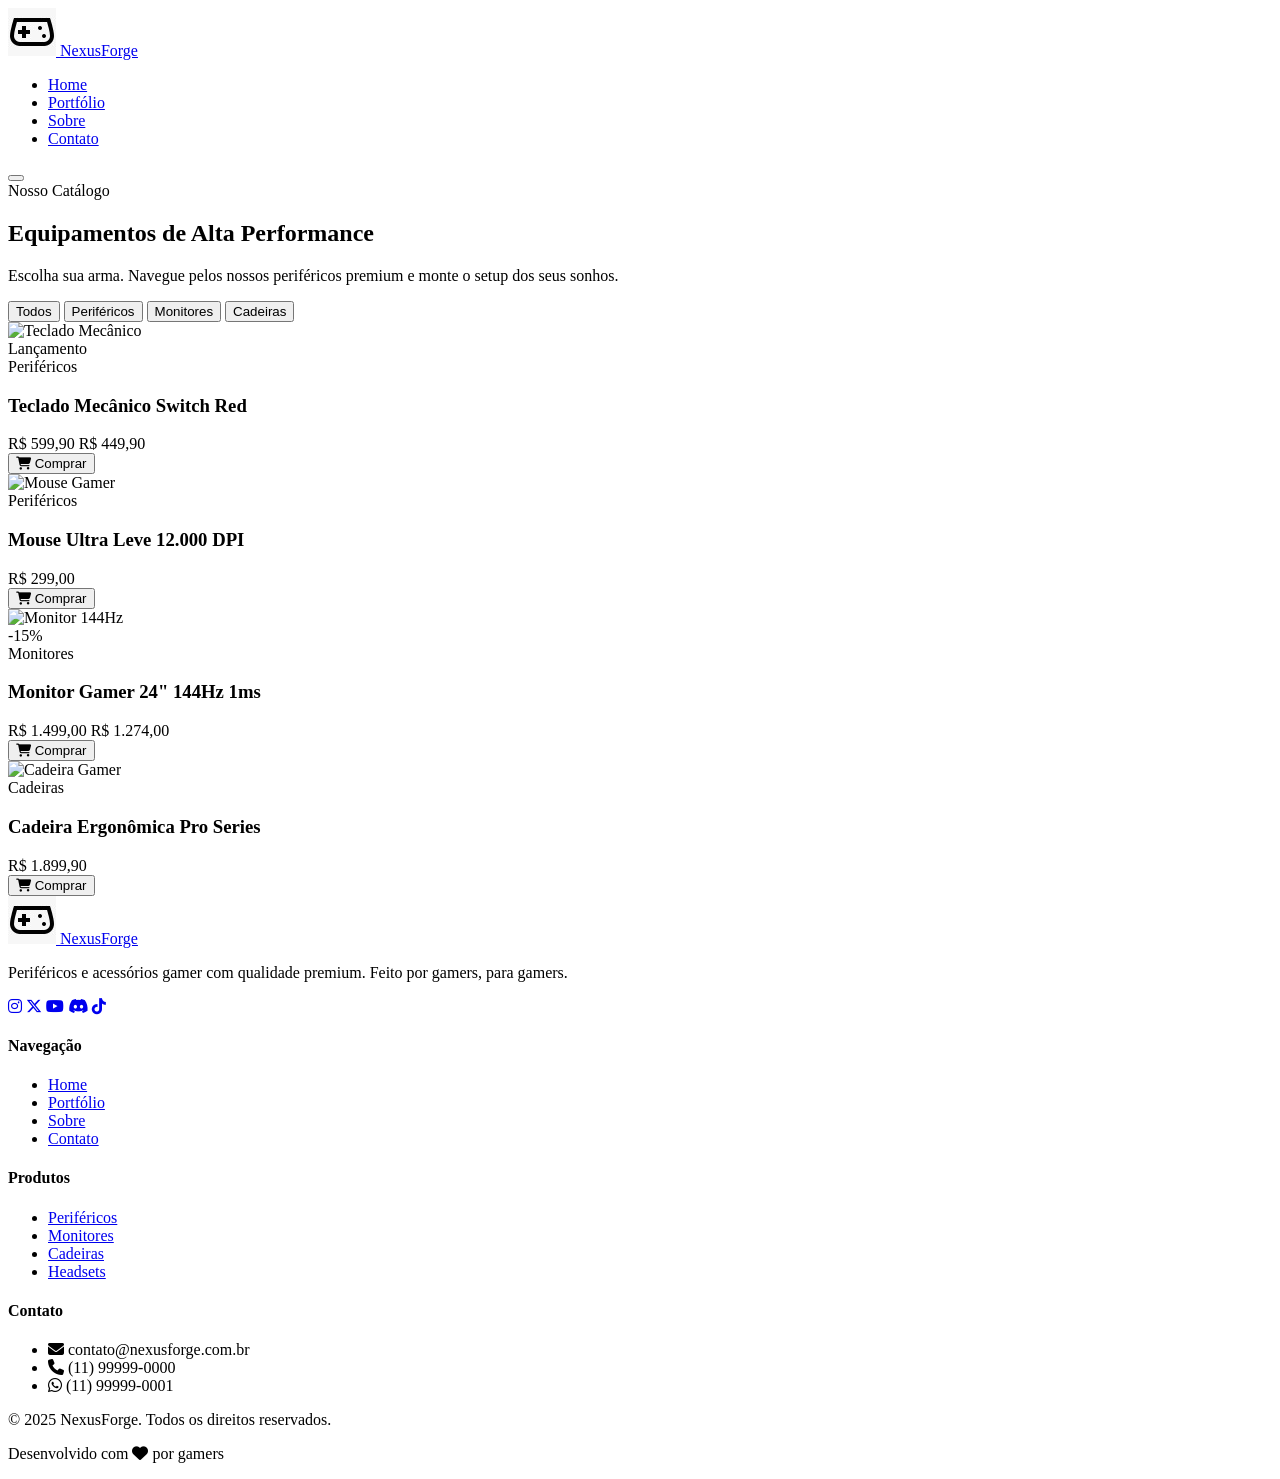
==== pages/portifolio.html @ e7b97811 "feat: criar vitrine de produtos com grid e filtros de categoria" ====
<!DOCTYPE html>
<html lang="pt-BR">
<head>
  <meta charset="UTF-8" />
  <meta name="viewport" content="width=device-width, initial-scale=1.0" />
  <title>NexusForge | Portfólio de Produtos</title>
  <link rel="icon" href="../src/assets/icons8-controle-48.png" type="image/png" />
  <link rel="stylesheet" href="../src/css/estilo.css" />
  <link href="https://fonts.googleapis.com/css2?family=Orbitron:wght@400;700;900&family=Syne:wght@300;400;600&display=swap" rel="stylesheet" />
  <link rel="stylesheet" href="https://cdnjs.cloudflare.com/ajax/libs/font-awesome/6.5.0/css/all.min.css" />
</head>
<body>
 
  <!-- NAVBAR -->
  <nav class="navbar scrolled" id="navbar">
    <div class="nav-container">
      <a href="../index.html" class="nav-logo">
        <img src="../src/assets/icons8-controle-48.png" alt="Logo NexusForge" />
        <span>Nexus<span class="accent">Forge</span></span>
      </a>
      <ul class="nav-links" id="navLinks">
        <li><a href="../index.html" class="nav-link">Home</a></li>
        <li><a href="portifolio.html" class="nav-link active">Portfólio</a></li>
        <li><a href="sobre.html" class="nav-link">Sobre</a></li>
        <li><a href="contato.html" class="nav-link">Contato</a></li>
      </ul>
      <button class="hamburger" id="hamburger" aria-label="Menu">
        <span></span><span></span><span></span>
      </button>
    </div>
  </nav>
 
  <!-- PORTFÓLIO / PRODUTOS -->
  <section class="portfolio page-section">
    <div class="portfolio-container">
      <div class="section-header text-center reveal">
        <span class="section-tag">Nosso Catálogo</span>
        <h2 class="section-title">Equipamentos de <span class="accent">Alta Performance</span></h2>
        <p class="section-subtitle">Escolha sua arma. Navegue pelos nossos periféricos premium e monte o setup dos seus sonhos.</p>
      </div>

      <!-- Filtros de Categoria -->
      <div class="portfolio-filters reveal">
        <button class="filter-btn active" data-filter="all">Todos</button>
        <button class="filter-btn" data-filter="perifericos">Periféricos</button>
        <button class="filter-btn" data-filter="monitores">Monitores</button>
        <button class="filter-btn" data-filter="cadeiras">Cadeiras</button>
      </div>

      <!-- Grid de Produtos -->
      <div class="portfolio-grid reveal">
        
        <!-- Produto 1 -->
        <div class="product-card" data-category="perifericos">
          <div class="product-img-wrap">
            <img src="../src/assets/teclado.jpg" alt="Teclado Mecânico" class="product-img" /> <!-- Substitua pela sua imagem -->
            <div class="product-badge">Lançamento</div>
          </div>
          <div class="product-info">
            <span class="product-category">Periféricos</span>
            <h3 class="product-title">Teclado Mecânico Switch Red</h3>
            <div class="product-price">
              <span class="price-old">R$ 599,90</span>
              <span class="price-new">R$ 449,90</span>
            </div>
            <button class="btn btn-primary btn-full"><i class="fas fa-shopping-cart"></i> Comprar</button>
          </div>
        </div>

        <!-- Produto 2 -->
        <div class="product-card" data-category="perifericos">
          <div class="product-img-wrap">
            <img src="../src/assets/mouse.jpg" alt="Mouse Gamer" class="product-img" />
          </div>
          <div class="product-info">
            <span class="product-category">Periféricos</span>
            <h3 class="product-title">Mouse Ultra Leve 12.000 DPI</h3>
            <div class="product-price">
              <span class="price-new">R$ 299,00</span>
            </div>
            <button class="btn btn-primary btn-full"><i class="fas fa-shopping-cart"></i> Comprar</button>
          </div>
        </div>

        <!-- Produto 3 -->
        <div class="product-card" data-category="monitores">
          <div class="product-img-wrap">
            <img src="../src/assets/monitor.jpg" alt="Monitor 144Hz" class="product-img" />
            <div class="product-badge accent-bg">-15%</div>
          </div>
          <div class="product-info">
            <span class="product-category">Monitores</span>
            <h3 class="product-title">Monitor Gamer 24" 144Hz 1ms</h3>
            <div class="product-price">
              <span class="price-old">R$ 1.499,00</span>
              <span class="price-new">R$ 1.274,00</span>
            </div>
            <button class="btn btn-primary btn-full"><i class="fas fa-shopping-cart"></i> Comprar</button>
          </div>
        </div>

        <!-- Produto 4 -->
        <div class="product-card" data-category="cadeiras">
          <div class="product-img-wrap">
            <img src="../src/assets/cadeira.jpg" alt="Cadeira Gamer" class="product-img" />
          </div>
          <div class="product-info">
            <span class="product-category">Cadeiras</span>
            <h3 class="product-title">Cadeira Ergonômica Pro Series</h3>
            <div class="product-price">
              <span class="price-new">R$ 1.899,90</span>
            </div>
            <button class="btn btn-primary btn-full"><i class="fas fa-shopping-cart"></i> Comprar</button>
          </div>
        </div>

      </div>
    </div>
  </section>
 
  <!-- FOOTER -->
  <footer class="footer">
    <div class="footer-top">
      <div class="footer-brand">
        <a href="../index.html" class="nav-logo">
          <img src="../src/assets/icons8-controle-48.png" alt="Logo" />
          <span>Nexus<span class="accent">Forge</span></span>
        </a>
        <p>Periféricos e acessórios gamer com qualidade premium. Feito por gamers, para gamers.</p>
        <div class="social-links">
          <a href="#" aria-label="Instagram"><i class="fab fa-instagram"></i></a>
          <a href="#" aria-label="Twitter/X"><i class="fab fa-x-twitter"></i></a>
          <a href="#" aria-label="YouTube"><i class="fab fa-youtube"></i></a>
          <a href="#" aria-label="Discord"><i class="fab fa-discord"></i></a>
          <a href="#" aria-label="TikTok"><i class="fab fa-tiktok"></i></a>
        </div>
      </div>
      <div class="footer-links">
        <div class="footer-col">
          <h4>Navegação</h4>
          <ul>
            <li><a href="../index.html">Home</a></li>
            <li><a href="portifolio.html">Portfólio</a></li>
            <li><a href="sobre.html">Sobre</a></li>
            <li><a href="contato.html">Contato</a></li>
          </ul>
        </div>
        <div class="footer-col">
          <h4>Produtos</h4>
          <ul>
            <li><a href="portifolio.html">Periféricos</a></li>
            <li><a href="portifolio.html">Monitores</a></li>
            <li><a href="portifolio.html">Cadeiras</a></li>
            <li><a href="portifolio.html">Headsets</a></li>
          </ul>
        </div>
        <div class="footer-col">
          <h4>Contato</h4>
          <ul>
            <!-- Corrigi o email para NexusForge -->
            <li><i class="fas fa-envelope"></i> contato@nexusforge.com.br</li>
            <li><i class="fas fa-phone"></i> (11) 99999-0000</li>
            <li><i class="fab fa-whatsapp"></i> (11) 99999-0001</li>
          </ul>
        </div>
      </div>
    </div>
    <div class="footer-bottom">
      <p>© 2025 NexusForge. Todos os direitos reservados.</p>
      <p>Desenvolvido com <i class="fas fa-heart accent"></i> por gamers</p>
    </div>
  </footer>
 
  <script src="../src/js/script.js"></script>
</body>
</html>
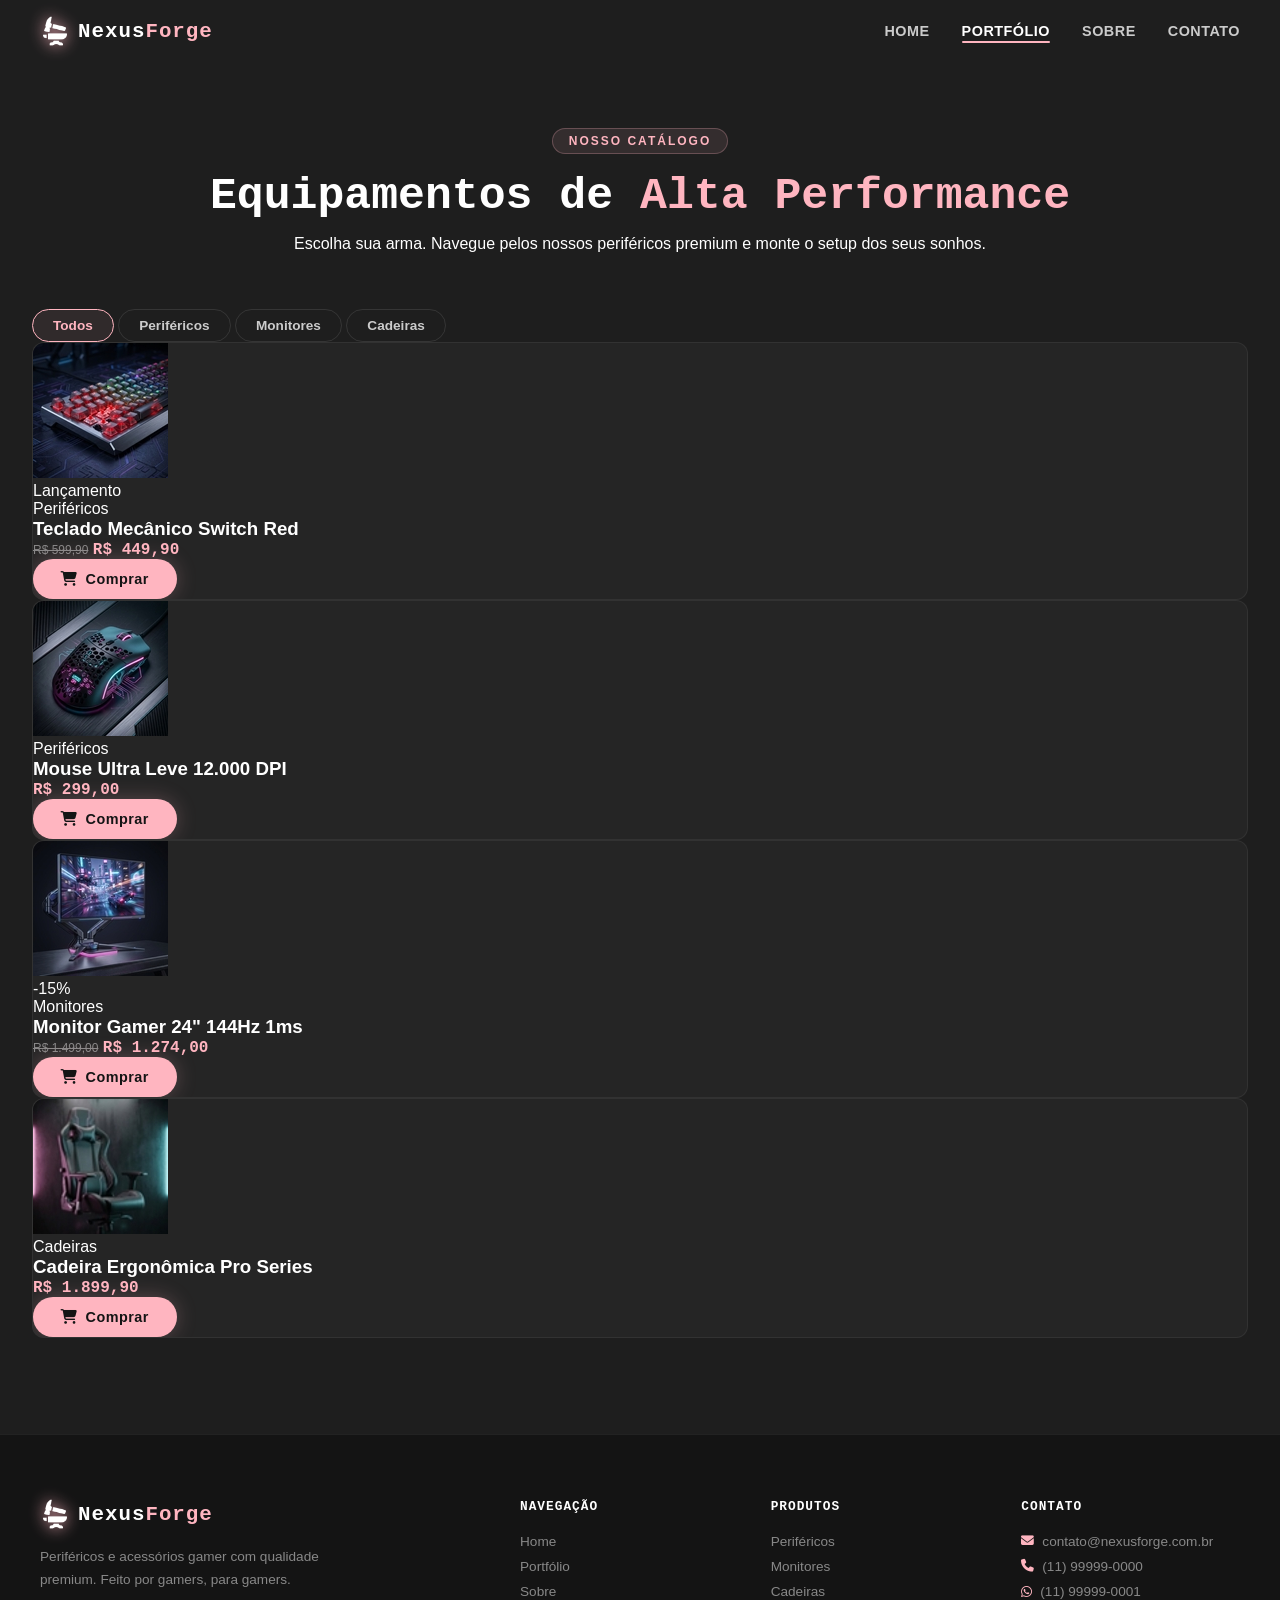
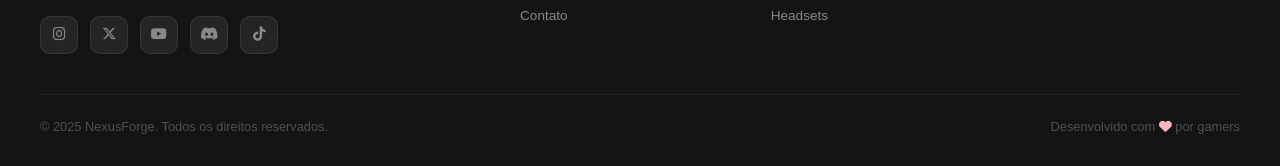
==== commit 82440ab8: "chore: adicionar imagens otimizadas dos produtos no portifolio" ====
--- a/pages/portifolio.html
+++ b/pages/portifolio.html
@@ -53,7 +53,7 @@
         <!-- Produto 1 -->
         <div class="product-card" data-category="perifericos">
           <div class="product-img-wrap">
-            <img src="../src/assets/teclado.jpg" alt="Teclado Mecânico" class="product-img" /> <!-- Substitua pela sua imagem -->
+            <img src="../src/assets/teclado.jpeg" alt="Teclado Mecânico" class="product-img" /> <!-- Substitua pela sua imagem -->
             <div class="product-badge">Lançamento</div>
           </div>
           <div class="product-info">
@@ -70,7 +70,7 @@
         <!-- Produto 2 -->
         <div class="product-card" data-category="perifericos">
           <div class="product-img-wrap">
-            <img src="../src/assets/mouse.jpg" alt="Mouse Gamer" class="product-img" />
+            <img src="../src/assets/mouse.jpeg" alt="Mouse Gamer" class="product-img" />
           </div>
           <div class="product-info">
             <span class="product-category">Periféricos</span>
@@ -85,7 +85,7 @@
         <!-- Produto 3 -->
         <div class="product-card" data-category="monitores">
           <div class="product-img-wrap">
-            <img src="../src/assets/monitor.jpg" alt="Monitor 144Hz" class="product-img" />
+            <img src="../src/assets/monitor.jpeg" alt="Monitor 144Hz" class="product-img" />
             <div class="product-badge accent-bg">-15%</div>
           </div>
           <div class="product-info">
@@ -102,7 +102,7 @@
         <!-- Produto 4 -->
         <div class="product-card" data-category="cadeiras">
           <div class="product-img-wrap">
-            <img src="../src/assets/cadeira.jpg" alt="Cadeira Gamer" class="product-img" />
+            <img src="../src/assets/cadeira.jpeg" alt="Cadeira Gamer" class="product-img" />
           </div>
           <div class="product-info">
             <span class="product-category">Cadeiras</span>
--- a/src/css/estilo.css
+++ b/src/css/estilo.css
@@ -0,0 +1,821 @@
+/* =============================================
+   NEONPLAY — Loja Gamer | estilo.css
+   Paleta: #FFB5C0 | #CBCBCB | #141414 | #FFFFFF
+   ============================================= */
+ 
+/* === RESET & VARIABLES === */
+*, *::before, *::after { box-sizing: border-box; margin: 0; padding: 0; }
+ 
+:root {
+  --pink: #FFB5C0;
+  --pink-dark: #f090a0;
+  --pink-glow: rgba(255, 181, 192, 0.25);
+  --gray: #CBCBCB;
+  --gray-mid: #888;
+  --dark: #141414;
+  --dark-2: #1e1e1e;
+  --dark-3: #252525;
+  --dark-4: #2e2e2e;
+  --white: #FFFFFF;
+  --font-display: 'Orbitron', monospace;
+  --font-body: 'Syne', sans-serif;
+  --radius: 12px;
+  --transition: 0.35s cubic-bezier(0.4, 0, 0.2, 1);
+}
+ 
+html { scroll-behavior: smooth; }
+ 
+body {
+  font-family: var(--font-body);
+  background: var(--dark);
+  color: var(--white);
+  overflow-x: hidden;
+}
+ 
+::-webkit-scrollbar { width: 6px; }
+::-webkit-scrollbar-track { background: var(--dark); }
+::-webkit-scrollbar-thumb { background: var(--pink); border-radius: 3px; }
+::selection { background: var(--pink); color: var(--dark); }
+ 
+.accent { color: var(--pink); }
+ 
+/* =============================================
+   NAVBAR
+   ============================================= */
+.navbar {
+  position: fixed;
+  top: 0; left: 0; right: 0;
+  z-index: 1000;
+  padding: 1rem 2rem;
+  transition: var(--transition);
+  background: transparent;
+}
+.navbar.scrolled {
+  background: rgba(20, 20, 20, 0.95);
+  backdrop-filter: blur(16px);
+  border-bottom: 1px solid rgba(255,181,192,0.15);
+  padding: 0.7rem 2rem;
+}
+.nav-container {
+  max-width: 1200px;
+  margin: 0 auto;
+  display: flex;
+  align-items: center;
+  justify-content: space-between;
+}
+.nav-logo {
+  display: flex;
+  align-items: center;
+  gap: 0.5rem;
+  text-decoration: none;
+  color: var(--white);
+  font-family: var(--font-display);
+  font-size: 1.3rem;
+  font-weight: 700;
+  letter-spacing: 1px;
+}
+.nav-logo img { width: 30px; height: 30px; filter: drop-shadow(0 0 8px var(--pink)); }
+.nav-links { display: flex; list-style: none; gap: 2rem; }
+.nav-link {
+  text-decoration: none;
+  color: var(--gray);
+  font-size: 0.9rem;
+  font-weight: 600;
+  letter-spacing: 0.5px;
+  text-transform: uppercase;
+  position: relative;
+  transition: color var(--transition);
+}
+.nav-link::after {
+  content: '';
+  position: absolute;
+  bottom: -4px; left: 0;
+  width: 0; height: 2px;
+  background: var(--pink);
+  border-radius: 1px;
+  transition: width var(--transition);
+}
+.nav-link:hover, .nav-link.active { color: var(--white); }
+.nav-link:hover::after, .nav-link.active::after { width: 100%; }
+ 
+.hamburger {
+  display: none;
+  flex-direction: column;
+  gap: 5px;
+  background: none;
+  border: none;
+  cursor: pointer;
+  padding: 4px;
+  z-index: 1001;
+}
+.hamburger span {
+  display: block;
+  width: 24px; height: 2px;
+  background: var(--white);
+  border-radius: 2px;
+  transition: var(--transition);
+}
+.hamburger.open span:nth-child(1) { transform: translateY(7px) rotate(45deg); }
+.hamburger.open span:nth-child(2) { opacity: 0; }
+.hamburger.open span:nth-child(3) { transform: translateY(-7px) rotate(-45deg); }
+ 
+/* =============================================
+   BUTTONS
+   ============================================= */
+.btn {
+  display: inline-flex;
+  align-items: center;
+  gap: 0.5rem;
+  padding: 0.75rem 1.75rem;
+  border-radius: 50px;
+  font-family: var(--font-body);
+  font-size: 0.9rem;
+  font-weight: 600;
+  text-decoration: none;
+  cursor: pointer;
+  border: none;
+  transition: var(--transition);
+  letter-spacing: 0.5px;
+}
+.btn-primary {
+  background: var(--pink);
+  color: var(--dark);
+  box-shadow: 0 0 20px var(--pink-glow);
+}
+.btn-primary:hover {
+  background: var(--pink-dark);
+  transform: translateY(-2px);
+  box-shadow: 0 0 35px rgba(255,181,192,0.45);
+}
+.btn-ghost {
+  background: transparent;
+  color: var(--white);
+  border: 1.5px solid rgba(255,255,255,0.2);
+}
+.btn-ghost:hover {
+  border-color: var(--pink);
+  color: var(--pink);
+  transform: translateY(-2px);
+}
+.full-btn { width: 100%; justify-content: center; }
+ 
+/* =============================================
+   SECTION COMMON
+   ============================================= */
+section { padding: 6rem 2rem; }
+.page-section { padding-top: 8rem; }
+ 
+.section-header { text-align: center; margin-bottom: 3.5rem; }
+.section-tag {
+  display: inline-block;
+  background: rgba(255,181,192,0.1);
+  color: var(--pink);
+  font-size: 0.75rem;
+  font-weight: 700;
+  letter-spacing: 2px;
+  text-transform: uppercase;
+  padding: 0.3rem 1rem;
+  border-radius: 50px;
+  border: 1px solid rgba(255,181,192,0.25);
+  margin-bottom: 1rem;
+}
+.section-title {
+  font-family: var(--font-display);
+  font-size: clamp(1.8rem, 4vw, 2.8rem);
+  font-weight: 700;
+  line-height: 1.2;
+  margin-bottom: 0.75rem;
+}
+.section-sub { color: var(--gray-mid); font-size: 1rem; max-width: 500px; margin: 0 auto; }
+ 
+/* =============================================
+   HERO
+   ============================================= */
+.hero {
+  min-height: 100vh;
+  display: grid;
+  grid-template-columns: 1fr 1fr;
+  align-items: center;
+  padding: 8rem 4rem 4rem;
+  max-width: 1300px;
+  margin: 0 auto;
+  position: relative;
+  gap: 3rem;
+}
+.hero-bg {
+  position: fixed;
+  inset: 0;
+  z-index: -1;
+  pointer-events: none;
+}
+.grid-overlay {
+  position: absolute;
+  inset: 0;
+  background-image:
+    linear-gradient(rgba(255,181,192,0.04) 1px, transparent 1px),
+    linear-gradient(90deg, rgba(255,181,192,0.04) 1px, transparent 1px);
+  background-size: 60px 60px;
+}
+.hero-glow { position: absolute; border-radius: 50%; filter: blur(120px); opacity: 0.18; }
+.glow-pink { width: 600px; height: 600px; background: var(--pink); top: -100px; right: -100px; animation: floatGlow 8s ease-in-out infinite; }
+.glow-gray { width: 400px; height: 400px; background: var(--gray); bottom: -100px; left: -50px; animation: floatGlow 10s ease-in-out infinite reverse; }
+ 
+@keyframes floatGlow {
+  0%, 100% { transform: translate(0, 0); }
+  50% { transform: translate(30px, -30px); }
+}
+ 
+.hero-content { z-index: 1; }
+ 
+.hero-badge {
+  display: inline-flex;
+  align-items: center;
+  gap: 0.5rem;
+  background: rgba(255,181,192,0.08);
+  border: 1px solid rgba(255,181,192,0.2);
+  color: var(--pink);
+  font-size: 0.8rem;
+  font-weight: 600;
+  padding: 0.4rem 1rem;
+  border-radius: 50px;
+  margin-bottom: 1.5rem;
+  letter-spacing: 1px;
+  animation: fadeSlideDown 0.8s ease both;
+}
+.badge-dot {
+  width: 8px; height: 8px;
+  background: var(--pink);
+  border-radius: 50%;
+  animation: pulse 2s infinite;
+}
+@keyframes pulse {
+  0%, 100% { box-shadow: 0 0 0 0 rgba(255,181,192,0.4); }
+  50% { box-shadow: 0 0 0 6px rgba(255,181,192,0); }
+}
+ 
+.hero-title {
+  font-family: var(--font-display);
+  font-size: clamp(2.5rem, 5vw, 4rem);
+  font-weight: 900;
+  line-height: 1.1;
+  margin-bottom: 1.25rem;
+  animation: fadeSlideUp 0.9s ease 0.1s both;
+}
+.hero-highlight {
+  color: var(--pink);
+  position: relative;
+  display: inline-block;
+}
+.hero-highlight::after {
+  content: '';
+  position: absolute;
+  bottom: 2px; left: 0; right: 0;
+  height: 4px;
+  background: var(--pink);
+  border-radius: 2px;
+  opacity: 0.4;
+}
+ 
+.hero-subtitle {
+  color: var(--gray);
+  font-size: 1rem;
+  line-height: 1.7;
+  max-width: 480px;
+  margin-bottom: 2rem;
+  animation: fadeSlideUp 0.9s ease 0.2s both;
+}
+.hero-cta { display: flex; gap: 1rem; flex-wrap: wrap; margin-bottom: 3rem; animation: fadeSlideUp 0.9s ease 0.3s both; }
+ 
+.hero-stats { display: flex; align-items: center; gap: 1.5rem; animation: fadeSlideUp 0.9s ease 0.4s both; }
+.stat { text-align: center; }
+.stat-number { display: block; font-family: var(--font-display); font-size: 1.5rem; font-weight: 900; color: var(--white); }
+.stat-label { font-size: 0.75rem; color: var(--gray-mid); text-transform: uppercase; letter-spacing: 1px; }
+.stat-divider { width: 1px; height: 40px; background: rgba(255,255,255,0.1); }
+ 
+/* Hero Visual */
+.hero-visual { display: flex; justify-content: center; align-items: center; animation: fadeSlideUp 1s ease 0.3s both; }
+.controller-card { position: relative; width: 300px; height: 300px; display: flex; align-items: center; justify-content: center; }
+.controller-glow { position: absolute; inset: 0; background: radial-gradient(circle, rgba(255,181,192,0.2) 0%, transparent 70%); border-radius: 50%; animation: floatGlow 5s ease-in-out infinite; }
+.controller-img { width: 120px; height: 120px; object-fit: contain; filter: drop-shadow(0 0 30px var(--pink)) brightness(1.1); animation: floatIcon 4s ease-in-out infinite; z-index: 2; }
+ 
+@keyframes floatIcon {
+  0%, 100% { transform: translateY(0); }
+  50% { transform: translateY(-12px); }
+}
+ 
+.controller-ring { position: absolute; border-radius: 50%; border: 1px solid rgba(255,181,192,0.15); animation: ringExpand 4s ease-in-out infinite; }
+.ring-1 { width: 160px; height: 160px; animation-delay: 0s; }
+.ring-2 { width: 220px; height: 220px; animation-delay: 0.5s; border-color: rgba(203,203,203,0.1); }
+.ring-3 { width: 290px; height: 290px; animation-delay: 1s; border-color: rgba(255,181,192,0.06); }
+ 
+@keyframes ringExpand {
+  0%, 100% { transform: scale(1); opacity: 0.6; }
+  50% { transform: scale(1.05); opacity: 1; }
+}
+ 
+.floating-tag {
+  position: absolute;
+  background: var(--dark-3);
+  border: 1px solid rgba(255,181,192,0.2);
+  color: var(--white);
+  font-size: 0.75rem;
+  font-weight: 600;
+  padding: 0.4rem 0.8rem;
+  border-radius: 50px;
+  display: flex;
+  align-items: center;
+  gap: 0.4rem;
+  white-space: nowrap;
+  z-index: 3;
+}
+.floating-tag i { color: var(--pink); }
+.tag-1 { top: 20px; right: -20px; animation: tagFloat 3.5s ease-in-out infinite; }
+.tag-2 { bottom: 30px; left: -20px; animation: tagFloat 3.5s ease-in-out infinite 1s; }
+ 
+@keyframes tagFloat {
+  0%, 100% { transform: translateY(0); }
+  50% { transform: translateY(-8px); }
+}
+ 
+.hero-scroll {
+  position: absolute;
+  bottom: 2rem; left: 50%;
+  transform: translateX(-50%);
+  display: flex;
+  flex-direction: column;
+  align-items: center;
+  gap: 0.5rem;
+  color: var(--gray-mid);
+  font-size: 0.7rem;
+  letter-spacing: 2px;
+  text-transform: uppercase;
+}
+.scroll-line {
+  width: 1px; height: 50px;
+  background: linear-gradient(to bottom, var(--pink), transparent);
+  animation: scrollLine 2s ease-in-out infinite;
+}
+@keyframes scrollLine {
+  0% { transform: scaleY(0); transform-origin: top; }
+  50% { transform: scaleY(1); transform-origin: top; }
+  51% { transform: scaleY(1); transform-origin: bottom; }
+  100% { transform: scaleY(0); transform-origin: bottom; }
+}
+ 
+/* =============================================
+   PORTFOLIO
+   ============================================= */
+.portfolio { background: var(--dark-2); }
+ 
+.filter-bar {
+  display: flex;
+  gap: 0.75rem;
+  flex-wrap: wrap;
+  justify-content: center;
+  margin-bottom: 3rem;
+  max-width: 1200px;
+  margin-left: auto;
+  margin-right: auto;
+}
+.filter-btn {
+  padding: 0.5rem 1.25rem;
+  border-radius: 50px;
+  border: 1.5px solid rgba(255,255,255,0.1);
+  background: transparent;
+  color: var(--gray);
+  font-family: var(--font-body);
+  font-size: 0.85rem;
+  font-weight: 600;
+  cursor: pointer;
+  transition: var(--transition);
+}
+.filter-btn:hover, .filter-btn.active {
+  border-color: var(--pink);
+  color: var(--pink);
+  background: rgba(255,181,192,0.08);
+}
+ 
+.cards-grid {
+  display: grid;
+  grid-template-columns: repeat(auto-fill, minmax(280px, 1fr));
+  gap: 1.5rem;
+  max-width: 1200px;
+  margin: 0 auto 5rem;
+}
+.product-card {
+  background: var(--dark-3);
+  border: 1px solid rgba(255,255,255,0.06);
+  border-radius: var(--radius);
+  overflow: hidden;
+  position: relative;
+  transition: var(--transition);
+  display: flex;
+  flex-direction: column;
+}
+.product-card:hover {
+  border-color: rgba(255,181,192,0.25);
+  transform: translateY(-5px);
+  box-shadow: 0 15px 40px rgba(0,0,0,0.3), 0 0 20px rgba(255,181,192,0.08);
+}
+.product-card.hidden { display: none; }
+ 
+.card-badge {
+  position: absolute;
+  top: 12px; left: 12px;
+  background: var(--dark);
+  color: var(--gray);
+  font-size: 0.7rem;
+  font-weight: 700;
+  padding: 0.25rem 0.6rem;
+  border-radius: 4px;
+  letter-spacing: 0.5px;
+  border: 1px solid rgba(255,255,255,0.1);
+  z-index: 2;
+}
+.badge-pink { background: var(--pink); color: var(--dark); border-color: var(--pink); }
+.badge-gray { background: var(--gray-mid); color: var(--dark); border-color: var(--gray-mid); }
+ 
+.card-img-wrap {
+  height: 160px;
+  background: linear-gradient(135deg, var(--dark-4), var(--dark-2));
+  display: flex;
+  align-items: center;
+  justify-content: center;
+  border-bottom: 1px solid rgba(255,255,255,0.04);
+}
+.card-img-placeholder { font-size: 3.5rem; color: rgba(255,181,192,0.25); transition: var(--transition); }
+.product-card:hover .card-img-placeholder { color: rgba(255,181,192,0.55); transform: scale(1.1); }
+ 
+.card-info { padding: 1.25rem; flex: 1; display: flex; flex-direction: column; gap: 0.4rem; }
+.card-category { font-size: 0.7rem; font-weight: 700; color: var(--pink); text-transform: uppercase; letter-spacing: 1.5px; }
+.card-name { font-family: var(--font-display); font-size: 0.95rem; font-weight: 700; color: var(--white); }
+.card-desc { font-size: 0.82rem; color: var(--gray-mid); line-height: 1.5; flex: 1; }
+ 
+.card-footer {
+  display: flex;
+  align-items: center;
+  justify-content: space-between;
+  margin-top: 1rem;
+  padding-top: 1rem;
+  border-top: 1px solid rgba(255,255,255,0.06);
+}
+.card-price { display: flex; flex-direction: column; }
+.price-old { font-size: 0.75rem; color: var(--gray-mid); text-decoration: line-through; }
+.price-new { font-family: var(--font-display); font-size: 1rem; font-weight: 700; color: var(--pink); }
+ 
+.btn-card {
+  background: rgba(255,181,192,0.1);
+  border: 1px solid rgba(255,181,192,0.25);
+  color: var(--pink);
+  font-family: var(--font-body);
+  font-size: 0.8rem;
+  font-weight: 700;
+  padding: 0.45rem 0.9rem;
+  border-radius: 50px;
+  cursor: pointer;
+  transition: var(--transition);
+}
+.btn-card:hover { background: var(--pink); color: var(--dark); border-color: var(--pink); }
+ 
+/* Pricing */
+.pricing-section { padding: 4rem 2rem 2rem; }
+.pricing-grid {
+  display: grid;
+  grid-template-columns: repeat(auto-fit, minmax(260px, 1fr));
+  gap: 1.5rem;
+  max-width: 1000px;
+  margin: 0 auto;
+}
+.pricing-card {
+  background: var(--dark-3);
+  border: 1px solid rgba(255,255,255,0.06);
+  border-radius: var(--radius);
+  padding: 2rem;
+  position: relative;
+  transition: var(--transition);
+}
+.pricing-card:hover { transform: translateY(-4px); border-color: rgba(255,181,192,0.2); }
+.pricing-card.featured {
+  border-color: var(--pink);
+  background: linear-gradient(135deg, var(--dark-3), rgba(255,181,192,0.06));
+  box-shadow: 0 0 40px rgba(255,181,192,0.1);
+}
+.pricing-badge {
+  position: absolute;
+  top: -12px; left: 50%;
+  transform: translateX(-50%);
+  background: var(--pink);
+  color: var(--dark);
+  font-size: 0.7rem;
+  font-weight: 700;
+  padding: 0.25rem 1rem;
+  border-radius: 50px;
+  letter-spacing: 1px;
+}
+.pricing-header { text-align: center; margin-bottom: 1.5rem; }
+.plan-icon { font-size: 2rem; color: var(--pink); display: block; margin-bottom: 0.75rem; }
+.plan-name { font-family: var(--font-display); font-size: 1rem; font-weight: 700; margin-bottom: 0.75rem; }
+.plan-price { font-family: var(--font-display); font-size: 0.85rem; color: var(--gray-mid); }
+.plan-price span { font-size: 2rem; font-weight: 900; color: var(--pink); }
+.plan-features { list-style: none; margin-bottom: 1.75rem; display: flex; flex-direction: column; gap: 0.6rem; }
+.plan-features li { display: flex; align-items: center; gap: 0.6rem; font-size: 0.85rem; color: var(--gray); }
+.plan-features li i { color: var(--pink); font-size: 0.7rem; }
+.plan-features li.disabled { opacity: 0.35; }
+.plan-features li.disabled i { color: var(--gray-mid); }
+ 
+/* =============================================
+   SOBRE
+   ============================================= */
+.sobre { background: var(--dark); }
+.sobre-container {
+  max-width: 1100px;
+  margin: 0 auto;
+  display: grid;
+  grid-template-columns: 1fr 1fr;
+  gap: 4rem;
+  align-items: start;
+}
+.sobre-visual { display: flex; justify-content: center; }
+.sobre-card-bg {
+  width: 300px; height: 340px;
+  background: var(--dark-3);
+  border: 1px solid rgba(255,181,192,0.15);
+  border-radius: 24px;
+  display: flex;
+  align-items: center;
+  justify-content: center;
+  position: relative;
+  box-shadow: 0 20px 60px rgba(0,0,0,0.3);
+}
+.sobre-icon-wrap {
+  width: 120px; height: 120px;
+  background: rgba(255,181,192,0.08);
+  border-radius: 50%;
+  display: flex;
+  align-items: center;
+  justify-content: center;
+  border: 2px solid rgba(255,181,192,0.2);
+}
+.sobre-icon { width: 60px; height: 60px; filter: drop-shadow(0 0 20px var(--pink)); animation: floatIcon 4s ease-in-out infinite; }
+ 
+.sobre-float-badge {
+  position: absolute;
+  background: var(--dark-2);
+  border: 1px solid rgba(255,181,192,0.2);
+  color: var(--white);
+  font-size: 0.75rem;
+  font-weight: 700;
+  padding: 0.4rem 0.8rem;
+  border-radius: 50px;
+  display: flex;
+  align-items: center;
+  gap: 0.4rem;
+}
+.sobre-float-badge i { color: var(--pink); }
+.badge-a { top: -12px; right: -20px; animation: tagFloat 3s ease-in-out infinite; }
+.badge-b { bottom: -12px; left: -20px; animation: tagFloat 3s ease-in-out infinite 1.5s; }
+ 
+.sobre-content { display: flex; flex-direction: column; gap: 1rem; }
+.sobre-content .section-tag { align-self: flex-start; }
+.sobre-content p { color: var(--gray); font-size: 0.95rem; line-height: 1.8; }
+.sobre-content strong { color: var(--white); }
+ 
+/* Timeline */
+.timeline { display: flex; flex-direction: column; gap: 0; margin: 0.5rem 0; border-left: 2px solid rgba(255,181,192,0.2); padding-left: 1.5rem; }
+.timeline-item { position: relative; padding-bottom: 1.25rem; }
+.timeline-dot {
+  position: absolute;
+  left: -1.85rem; top: 4px;
+  width: 12px; height: 12px;
+  background: var(--pink);
+  border-radius: 50%;
+  box-shadow: 0 0 8px var(--pink-glow);
+}
+.timeline-year { font-family: var(--font-display); font-size: 0.8rem; font-weight: 700; color: var(--pink); display: block; margin-bottom: 0.2rem; }
+.timeline-content p { font-size: 0.85rem; color: var(--gray-mid); }
+ 
+.sobre-values {
+  display: grid;
+  grid-template-columns: 1fr 1fr;
+  gap: 1rem;
+  margin-top: 0.5rem;
+}
+.value-item {
+  display: flex;
+  align-items: center;
+  gap: 0.6rem;
+  font-size: 0.85rem;
+  color: var(--gray);
+  background: var(--dark-3);
+  padding: 0.75rem 1rem;
+  border-radius: var(--radius);
+  border: 1px solid rgba(255,255,255,0.05);
+  transition: var(--transition);
+}
+.value-item:hover { border-color: rgba(255,181,192,0.2); color: var(--white); }
+.value-item i { color: var(--pink); font-size: 0.9rem; }
+ 
+/* =============================================
+   CONTATO
+   ============================================= */
+.contato { background: var(--dark-2); }
+.contato-container {
+  max-width: 1000px;
+  margin: 0 auto;
+  display: grid;
+  grid-template-columns: 1fr 1.4fr;
+  gap: 3rem;
+  align-items: start;
+}
+.contato-info { display: flex; flex-direction: column; gap: 1.5rem; }
+.info-item { display: flex; align-items: flex-start; gap: 1rem; }
+.info-icon {
+  width: 44px; height: 44px;
+  background: rgba(255,181,192,0.08);
+  border: 1px solid rgba(255,181,192,0.2);
+  border-radius: 10px;
+  display: flex;
+  align-items: center;
+  justify-content: center;
+  color: var(--pink);
+  font-size: 1rem;
+  flex-shrink: 0;
+}
+.info-item strong { display: block; font-size: 0.85rem; color: var(--white); margin-bottom: 0.2rem; }
+.info-item p { font-size: 0.85rem; color: var(--gray-mid); }
+ 
+.contato-form { display: flex; flex-direction: column; gap: 1.25rem; }
+.form-group { display: flex; flex-direction: column; gap: 0.4rem; }
+.form-group label { font-size: 0.82rem; font-weight: 600; color: var(--gray); letter-spacing: 0.5px; }
+.form-group input,
+.form-group textarea {
+  background: var(--dark-3);
+  border: 1.5px solid rgba(255,255,255,0.06);
+  border-radius: var(--radius);
+  padding: 0.85rem 1rem;
+  color: var(--white);
+  font-family: var(--font-body);
+  font-size: 0.9rem;
+  outline: none;
+  transition: var(--transition);
+  resize: vertical;
+}
+.form-group input:focus,
+.form-group textarea:focus {
+  border-color: var(--pink);
+  box-shadow: 0 0 0 3px rgba(255,181,192,0.1);
+}
+.form-group input::placeholder,
+.form-group textarea::placeholder { color: rgba(255,255,255,0.2); }
+ 
+.form-success {
+  display: none;
+  text-align: center;
+  font-size: 0.9rem;
+  color: var(--pink);
+  padding: 0.75rem;
+  background: rgba(255,181,192,0.08);
+  border-radius: var(--radius);
+  border: 1px solid rgba(255,181,192,0.2);
+}
+.form-success.visible { display: block; }
+ 
+/* =============================================
+   FOOTER
+   ============================================= */
+.footer {
+  background: var(--dark);
+  border-top: 1px solid rgba(255,255,255,0.06);
+  padding: 4rem 2rem 2rem;
+}
+.footer-top {
+  max-width: 1200px;
+  margin: 0 auto;
+  display: grid;
+  grid-template-columns: 1.2fr 2fr;
+  gap: 3rem;
+  padding-bottom: 2.5rem;
+  border-bottom: 1px solid rgba(255,255,255,0.06);
+  margin-bottom: 1.5rem;
+}
+.footer-brand p { color: var(--gray-mid); font-size: 0.85rem; line-height: 1.7; margin: 1rem 0 1.5rem; max-width: 280px; }
+.social-links { display: flex; gap: 0.75rem; flex-wrap: wrap; }
+.social-links a {
+  width: 38px; height: 38px;
+  background: var(--dark-3);
+  border: 1px solid rgba(255,255,255,0.08);
+  border-radius: 10px;
+  display: flex;
+  align-items: center;
+  justify-content: center;
+  color: var(--gray-mid);
+  font-size: 0.9rem;
+  text-decoration: none;
+  transition: var(--transition);
+}
+.social-links a:hover {
+  border-color: var(--pink);
+  color: var(--pink);
+  transform: translateY(-3px);
+  box-shadow: 0 5px 15px rgba(255,181,192,0.15);
+}
+ 
+.footer-links { display: grid; grid-template-columns: repeat(3, 1fr); gap: 2rem; }
+.footer-col h4 {
+  font-family: var(--font-display);
+  font-size: 0.8rem;
+  font-weight: 700;
+  color: var(--white);
+  letter-spacing: 1px;
+  margin-bottom: 1.25rem;
+  text-transform: uppercase;
+}
+.footer-col ul { list-style: none; display: flex; flex-direction: column; gap: 0.6rem; }
+.footer-col ul li,
+.footer-col ul li a {
+  font-size: 0.85rem;
+  color: var(--gray-mid);
+  text-decoration: none;
+  transition: color var(--transition);
+  display: flex;
+  align-items: center;
+  gap: 0.5rem;
+}
+.footer-col ul li a:hover { color: var(--pink); }
+.footer-col ul li i { color: var(--pink); font-size: 0.8rem; }
+ 
+.footer-bottom {
+  max-width: 1200px;
+  margin: 0 auto;
+  display: flex;
+  align-items: center;
+  justify-content: space-between;
+  flex-wrap: wrap;
+  gap: 0.5rem;
+  font-size: 0.8rem;
+  color: rgba(255,255,255,0.25);
+}
+.footer-bottom .accent { color: var(--pink); }
+ 
+/* =============================================
+   ANIMATIONS
+   ============================================= */
+@keyframes fadeSlideDown {
+  from { opacity: 0; transform: translateY(-15px); }
+  to { opacity: 1; transform: translateY(0); }
+}
+@keyframes fadeSlideUp {
+  from { opacity: 0; transform: translateY(20px); }
+  to { opacity: 1; transform: translateY(0); }
+}
+ 
+.reveal {
+  opacity: 0;
+  transform: translateY(30px);
+  transition: opacity 0.7s ease, transform 0.7s ease;
+}
+.reveal.visible {
+  opacity: 1;
+  transform: translateY(0);
+}
+ 
+/* =============================================
+   RESPONSIVE
+   ============================================= */
+@media (max-width: 1024px) {
+  .hero { grid-template-columns: 1fr; text-align: center; padding: 7rem 2rem 4rem; }
+  .hero-visual { display: none; }
+  .hero-cta { justify-content: center; }
+  .hero-stats { justify-content: center; }
+  .hero-subtitle { margin: 0 auto 2rem; }
+  .sobre-container { grid-template-columns: 1fr; }
+  .sobre-visual { display: none; }
+  .footer-top { grid-template-columns: 1fr; }
+  .footer-links { grid-template-columns: repeat(2, 1fr); }
+}
+ 
+@media (max-width: 768px) {
+  .nav-links {
+    position: fixed;
+    top: 0; right: -100%;
+    height: 100vh; width: 70%;
+    background: var(--dark-2);
+    flex-direction: column;
+    justify-content: center;
+    align-items: center;
+    gap: 2.5rem;
+    transition: right var(--transition);
+    border-left: 1px solid rgba(255,181,192,0.1);
+  }
+  .nav-links.open { right: 0; }
+  .hamburger { display: flex; }
+  .nav-link { font-size: 1.1rem; }
+  .contato-container { grid-template-columns: 1fr; }
+  .sobre-values { grid-template-columns: 1fr; }
+  .footer-links { grid-template-columns: 1fr; }
+  .pricing-grid { grid-template-columns: 1fr; max-width: 360px; }
+  .hero-stats { flex-direction: column; gap: 0.75rem; }
+  .stat-divider { width: 40px; height: 1px; }
+  section { padding: 4rem 1.25rem; }
+  .page-section { padding-top: 6rem; }
+}
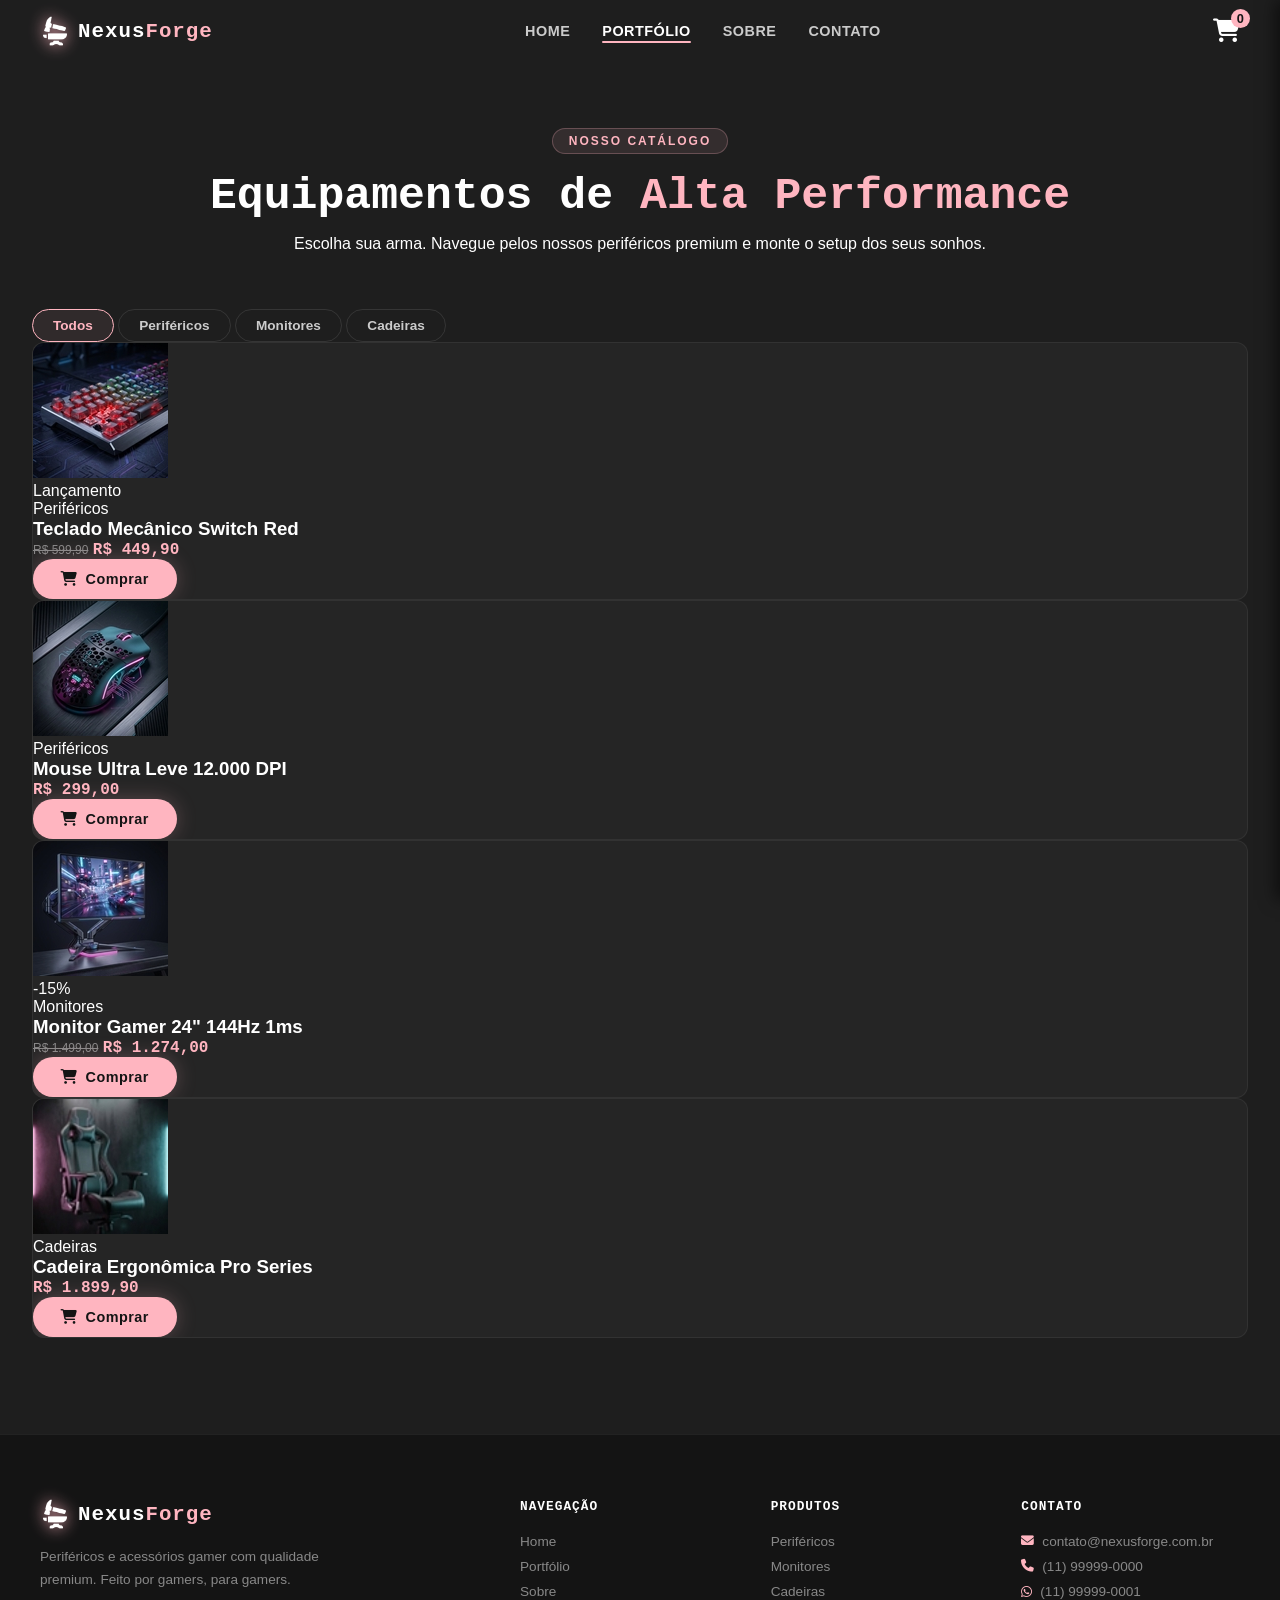
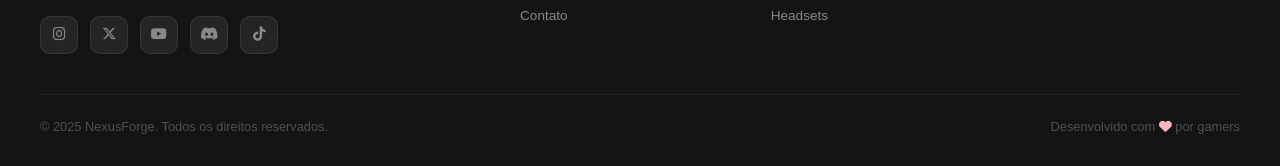
==== commit d1e94aac: "feat: integrar funcionamento e interatividade do carrinho de compras" ====
--- a/pages/portifolio.html
+++ b/pages/portifolio.html
@@ -11,7 +11,6 @@
 </head>
 <body>
  
-  <!-- NAVBAR -->
   <nav class="navbar scrolled" id="navbar">
     <div class="nav-container">
       <a href="../index.html" class="nav-logo">
@@ -24,13 +23,18 @@
         <li><a href="sobre.html" class="nav-link">Sobre</a></li>
         <li><a href="contato.html" class="nav-link">Contato</a></li>
       </ul>
+      
+      <div class="cart-icon" id="cartIcon">
+        <i class="fas fa-shopping-cart"></i>
+        <span class="cart-badge" id="cartBadge">0</span>
+      </div>
+
       <button class="hamburger" id="hamburger" aria-label="Menu">
         <span></span><span></span><span></span>
       </button>
     </div>
   </nav>
  
-  <!-- PORTFÓLIO / PRODUTOS -->
   <section class="portfolio page-section">
     <div class="portfolio-container">
       <div class="section-header text-center reveal">
@@ -39,7 +43,6 @@
         <p class="section-subtitle">Escolha sua arma. Navegue pelos nossos periféricos premium e monte o setup dos seus sonhos.</p>
       </div>
 
-      <!-- Filtros de Categoria -->
       <div class="portfolio-filters reveal">
         <button class="filter-btn active" data-filter="all">Todos</button>
         <button class="filter-btn" data-filter="perifericos">Periféricos</button>
@@ -47,13 +50,11 @@
         <button class="filter-btn" data-filter="cadeiras">Cadeiras</button>
       </div>
 
-      <!-- Grid de Produtos -->
       <div class="portfolio-grid reveal">
         
-        <!-- Produto 1 -->
         <div class="product-card" data-category="perifericos">
           <div class="product-img-wrap">
-            <img src="../src/assets/teclado.jpeg" alt="Teclado Mecânico" class="product-img" /> <!-- Substitua pela sua imagem -->
+            <img src="../src/assets/teclado.jpeg" alt="Teclado Mecânico" class="product-img" />
             <div class="product-badge">Lançamento</div>
           </div>
           <div class="product-info">
@@ -63,11 +64,12 @@
               <span class="price-old">R$ 599,90</span>
               <span class="price-new">R$ 449,90</span>
             </div>
-            <button class="btn btn-primary btn-full"><i class="fas fa-shopping-cart"></i> Comprar</button>
+            <button class="btn btn-primary btn-full add-to-cart" data-name="Teclado Mecânico Switch Red" data-price="449.90" data-img="../src/assets/teclado.jpeg">
+              <i class="fas fa-shopping-cart"></i> Comprar
+            </button>
           </div>
         </div>
 
-        <!-- Produto 2 -->
         <div class="product-card" data-category="perifericos">
           <div class="product-img-wrap">
             <img src="../src/assets/mouse.jpeg" alt="Mouse Gamer" class="product-img" />
@@ -78,11 +80,12 @@
             <div class="product-price">
               <span class="price-new">R$ 299,00</span>
             </div>
-            <button class="btn btn-primary btn-full"><i class="fas fa-shopping-cart"></i> Comprar</button>
+            <button class="btn btn-primary btn-full add-to-cart" data-name="Mouse Ultra Leve 12.000 DPI" data-price="299.00" data-img="../src/assets/mouse.jpeg">
+              <i class="fas fa-shopping-cart"></i> Comprar
+            </button>
           </div>
         </div>
 
-        <!-- Produto 3 -->
         <div class="product-card" data-category="monitores">
           <div class="product-img-wrap">
             <img src="../src/assets/monitor.jpeg" alt="Monitor 144Hz" class="product-img" />
@@ -95,11 +98,12 @@
               <span class="price-old">R$ 1.499,00</span>
               <span class="price-new">R$ 1.274,00</span>
             </div>
-            <button class="btn btn-primary btn-full"><i class="fas fa-shopping-cart"></i> Comprar</button>
+            <button class="btn btn-primary btn-full add-to-cart" data-name="Monitor Gamer 24 polegadas 144Hz" data-price="1274.00" data-img="../src/assets/monitor.jpeg">
+              <i class="fas fa-shopping-cart"></i> Comprar
+            </button>
           </div>
         </div>
 
-        <!-- Produto 4 -->
         <div class="product-card" data-category="cadeiras">
           <div class="product-img-wrap">
             <img src="../src/assets/cadeira.jpeg" alt="Cadeira Gamer" class="product-img" />
@@ -110,7 +114,9 @@
             <div class="product-price">
               <span class="price-new">R$ 1.899,90</span>
             </div>
-            <button class="btn btn-primary btn-full"><i class="fas fa-shopping-cart"></i> Comprar</button>
+            <button class="btn btn-primary btn-full add-to-cart" data-name="Cadeira Ergonômica Pro Series" data-price="1899.90" data-img="../src/assets/cadeira.jpeg">
+              <i class="fas fa-shopping-cart"></i> Comprar
+            </button>
           </div>
         </div>
 
@@ -118,7 +124,6 @@
     </div>
   </section>
  
-  <!-- FOOTER -->
   <footer class="footer">
     <div class="footer-top">
       <div class="footer-brand">
@@ -157,7 +162,6 @@
         <div class="footer-col">
           <h4>Contato</h4>
           <ul>
-            <!-- Corrigi o email para NexusForge -->
             <li><i class="fas fa-envelope"></i> contato@nexusforge.com.br</li>
             <li><i class="fas fa-phone"></i> (11) 99999-0000</li>
             <li><i class="fab fa-whatsapp"></i> (11) 99999-0001</li>
@@ -171,6 +175,23 @@
     </div>
   </footer>
  
+  <div class="cart-overlay" id="cartOverlay"></div>
+  <div class="cart-sidebar" id="cartSidebar">
+    <div class="cart-header">
+      <h2>Seu Carrinho</h2>
+      <button class="close-cart" id="closeCart"><i class="fas fa-times"></i></button>
+    </div>
+    <div class="cart-items" id="cartItems">
+      </div>
+    <div class="cart-footer">
+      <div class="cart-total">
+        <span>Total:</span>
+        <span id="cartTotalValue">R$ 0,00</span>
+      </div>
+      <button class="btn btn-primary btn-full">Finalizar Compra</button>
+    </div>
+  </div>
+
   <script src="../src/js/script.js"></script>
 </body>
 </html>
--- a/src/css/estilo.css
+++ b/src/css/estilo.css
@@ -777,6 +777,112 @@
 .reveal.visible {
   opacity: 1;
   transform: translateY(0);
+}
+
+/* =============================================
+   CARRINHO DE COMPRAS
+   ============================================= */
+/* === ÍCONE DO CARRINHO === */
+.cart-icon {
+  position: relative;
+  cursor: pointer;
+  font-size: 1.5rem;
+  color: var(--white);
+  margin-left: 20px;
+}
+.cart-badge {
+  position: absolute;
+  top: -8px;
+  right: -10px;
+  background: var(--pink);
+  color: var(--dark);
+  font-size: 0.8rem;
+  font-weight: bold;
+  border-radius: 50%;
+  padding: 2px 6px;
+}
+
+/* === SIDEBAR DO CARRINHO === */
+.cart-overlay {
+  position: fixed;
+  top: 0; left: 0; width: 100%; height: 100%;
+  background: rgba(0, 0, 0, 0.7);
+  z-index: 999;
+  opacity: 0;
+  visibility: hidden;
+  transition: 0.3s ease;
+}
+.cart-overlay.active {
+  opacity: 1;
+  visibility: visible;
+}
+.cart-sidebar {
+  position: fixed;
+  top: 0; right: -400px;
+  width: 100%;
+  max-width: 400px;
+  height: 100vh;
+  background: var(--dark-2);
+  z-index: 1000;
+  box-shadow: -5px 0 15px rgba(0,0,0,0.5);
+  display: flex;
+  flex-direction: column;
+  transition: right 0.4s ease;
+}
+.cart-sidebar.active {
+  right: 0;
+}
+.cart-header {
+  display: flex;
+  justify-content: space-between;
+  align-items: center;
+  padding: 20px;
+  border-bottom: 1px solid rgba(255, 255, 255, 0.1);
+}
+.close-cart {
+  background: none; border: none;
+  color: var(--pink);
+  font-size: 1.5rem;
+  cursor: pointer;
+}
+.cart-items {
+  flex: 1;
+  overflow-y: auto;
+  padding: 20px;
+}
+.cart-item {
+  display: flex;
+  align-items: center;
+  gap: 15px;
+  margin-bottom: 15px;
+  background: rgba(255,255,255,0.05);
+  padding: 10px;
+  border-radius: 8px;
+}
+.cart-item img {
+  width: 60px; height: 60px;
+  object-fit: cover;
+  border-radius: 4px;
+}
+.cart-item-info h4 {
+  font-size: 0.9rem; margin: 0 0 5px 0; color: var(--white);
+}
+.cart-item-info p {
+  color: var(--pink); font-weight: bold; margin: 0;
+}
+.remove-item {
+  margin-left: auto; color: #ff4444; cursor: pointer; transition: var(--transition);
+}
+.remove-item:hover { transform: scale(1.1); }
+.cart-footer {
+  padding: 20px;
+  border-top: 1px solid rgba(255, 255, 255, 0.1);
+}
+.cart-total {
+  display: flex; justify-content: space-between;
+  font-size: 1.2rem; font-weight: bold;
+  margin-bottom: 15px;
+  color: var(--white);
 }
  
 /* =============================================
